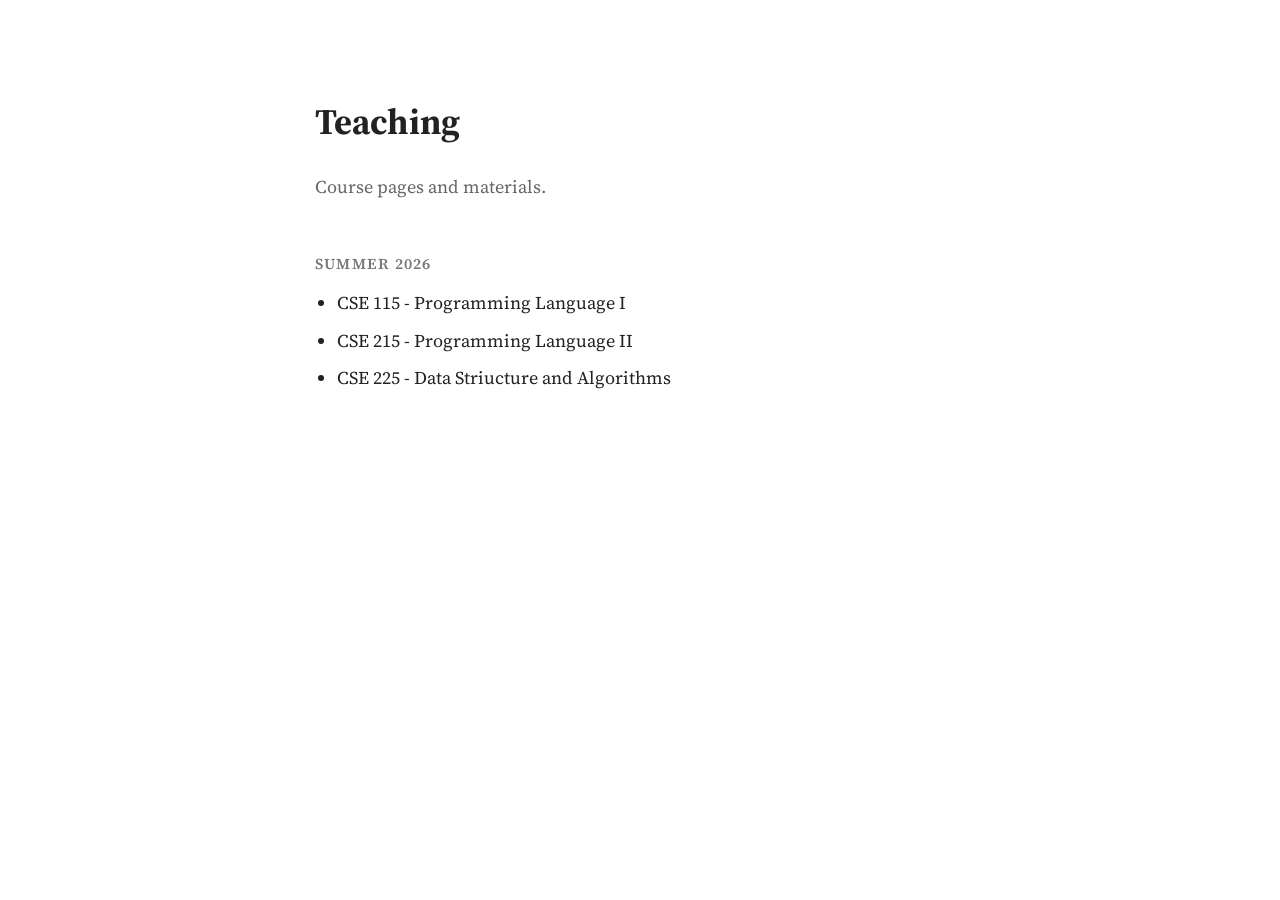
==== nsu/index.html @ 14167ed3 "NSU added" ====
<!DOCTYPE html>
<html lang="en">

<head>
    <meta charset="UTF-8">
    <meta name="viewport" content="width=device-width, initial-scale=1.0">
    <title>NSU Resources | Md Mohaiminul Islam</title>

    <link rel="stylesheet" href="style.css">
    <link rel="preconnect" href="https://fonts.googleapis.com">
    <link rel="preconnect" href="https://fonts.gstatic.com" crossorigin>
    <link href="https://fonts.googleapis.com/css2?family=Source+Serif+4:wght@400;600;700&display=swap" rel="stylesheet">
</head>

<body>

    <main class="nsu-content">

        <h1>Teaching</h1>
        <p class="subtitle">Course pages and materials.</p>
    
        <div class="semester">
    
            <div class="semester-title">Summer 2026</div>
    
            <ul>
                <li><a href="https://drive.google.com/drive/u/0/folders/1akptbm5cnItiseNBg3Q7asOZ20vXjEka">
                    CSE 115</a> - Programming Language I</li>
                <li><a href="https://drive.google.com/drive/u/0/folders/1xpVNKenUnf_YZ3UgmUeGN_XOGE8GijVE">
                    CSE 215</a> - Programming Language II</li>
                <li><a href="https://drive.google.com/drive/u/0/folders/1pT4RmSWP1rKcm1qB5Z2UoAxw9qDkyGc2">
                    CSE 225</a> - Data Striucture and Algorithms</li>
            </ul>
    
        </div>
    
        <!-- <div class="semester">
    
            <div class="semester-title">Fall 2026</div>
    
            <ul>
                <li><a href="fall2026/cse115/">CSE 115</a></li>
                <li><a href="fall2026/cse327/">CSE 327</a></li>
            </ul>
    
        </div> -->
    
    </main>

</body>
</html>
---- nsu/style.css ----
body {
    font-family: "Source Serif 4", Georgia, serif;
    font-size: 18px;
    line-height: 1.75;
    color: #222;
}

.nsu-content {
    max-width: 650px;
    margin: 90px auto;
    padding: 0 24px;
}

.nsu-content h1 {
    margin-bottom: 8px;
}

.subtitle {
    color: #666;
    margin-bottom: 48px;
}

.semester {
    margin-bottom: 38px;
}

.semester-title {
    font-size: 0.95rem;
    font-weight: 600;
    color: #777;

    text-transform: uppercase;
    letter-spacing: 0.08em;

    margin-bottom: 10px;
}

.semester ul {
    margin: 0;
    padding-left: 22px;
}

.semester li {
    margin-bottom: 6px;
}

.semester a {
    color: inherit;
    text-decoration: none;
}

.semester a:hover {
    text-decoration: underline;
}
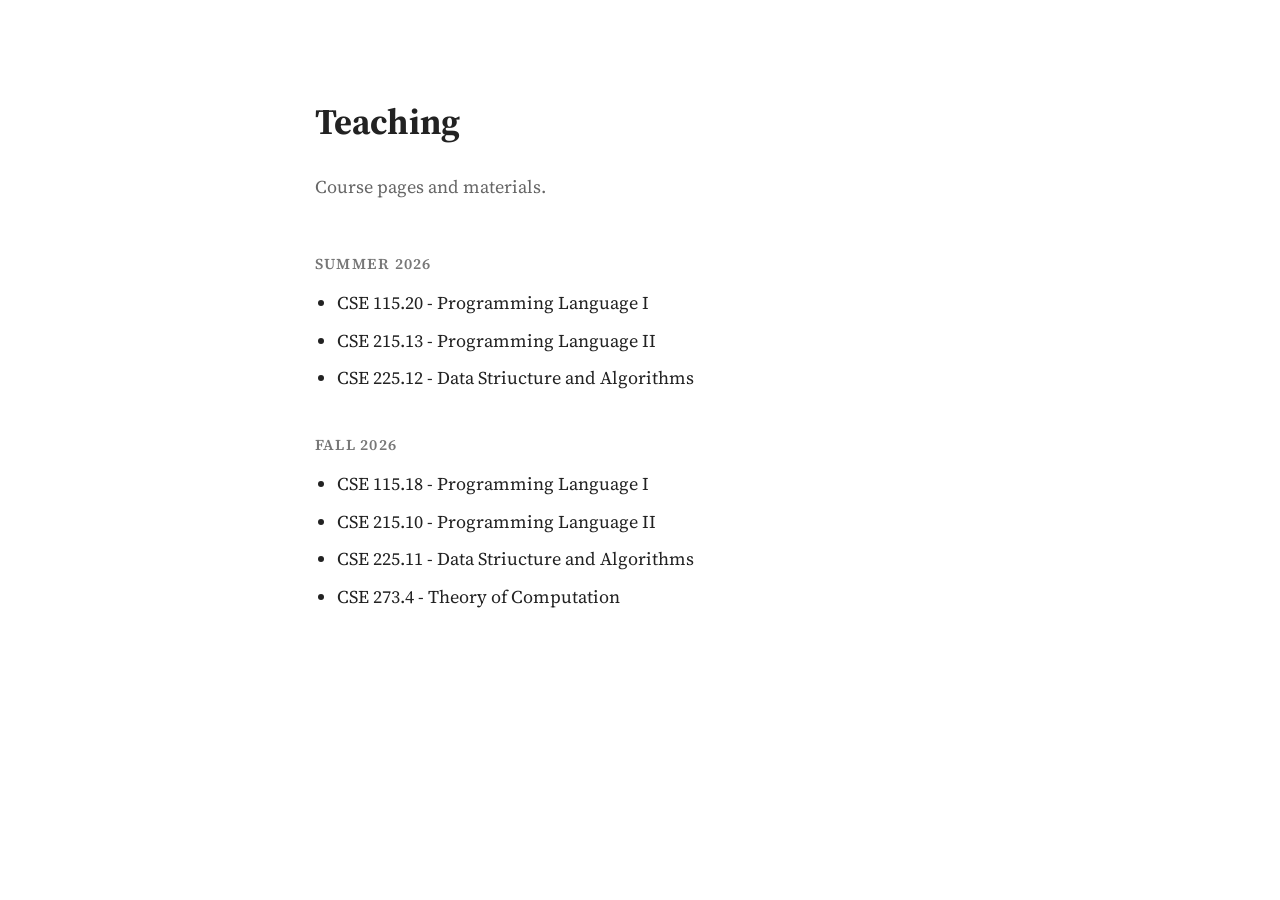
==== commit ca62db8d: "Fall 2026 started" ====
--- a/nsu/index.html
+++ b/nsu/index.html
@@ -25,25 +25,31 @@
     
             <ul>
                 <li><a href="https://drive.google.com/drive/u/0/folders/1akptbm5cnItiseNBg3Q7asOZ20vXjEka">
-                    CSE 115</a> - Programming Language I</li>
+                    CSE 115.20</a> - Programming Language I</li>
                 <li><a href="https://drive.google.com/drive/u/0/folders/1xpVNKenUnf_YZ3UgmUeGN_XOGE8GijVE">
-                    CSE 215</a> - Programming Language II</li>
+                    CSE 215.13</a> - Programming Language II</li>
                 <li><a href="https://drive.google.com/drive/u/0/folders/1pT4RmSWP1rKcm1qB5Z2UoAxw9qDkyGc2">
-                    CSE 225</a> - Data Striucture and Algorithms</li>
+                    CSE 225.12</a> - Data Striucture and Algorithms</li>
             </ul>
     
         </div>
     
-        <!-- <div class="semester">
+        <div class="semester">
     
             <div class="semester-title">Fall 2026</div>
     
             <ul>
-                <li><a href="fall2026/cse115/">CSE 115</a></li>
-                <li><a href="fall2026/cse327/">CSE 327</a></li>
+                <li><a href="https://drive.google.com/drive/folders/1oSN0bueqRfaY77P0aMLskXpqq5WoHisO">
+                    CSE 115.18</a> - Programming Language I</li>
+                <li><a href="https://drive.google.com/drive/u/0/folders/1xpVNKenUnf_YZ3UgmUeGN_XOGE8GijVE">
+                    CSE 215.10</a> - Programming Language II</li>
+                <li><a href="https://drive.google.com/drive/u/0/folders/1pT4RmSWP1rKcm1qB5Z2UoAxw9qDkyGc2">
+                    CSE 225.11</a> - Data Striucture and Algorithms</li>
+                <li><a href="https://drive.google.com/drive/folders/1J36pWLlUJE867W1dggGz1z3JI8CdXot7">
+                    CSE 273.4</a> - Theory of Computation</li>
             </ul>
     
-        </div> -->
+        </div>
     
     </main>
 
